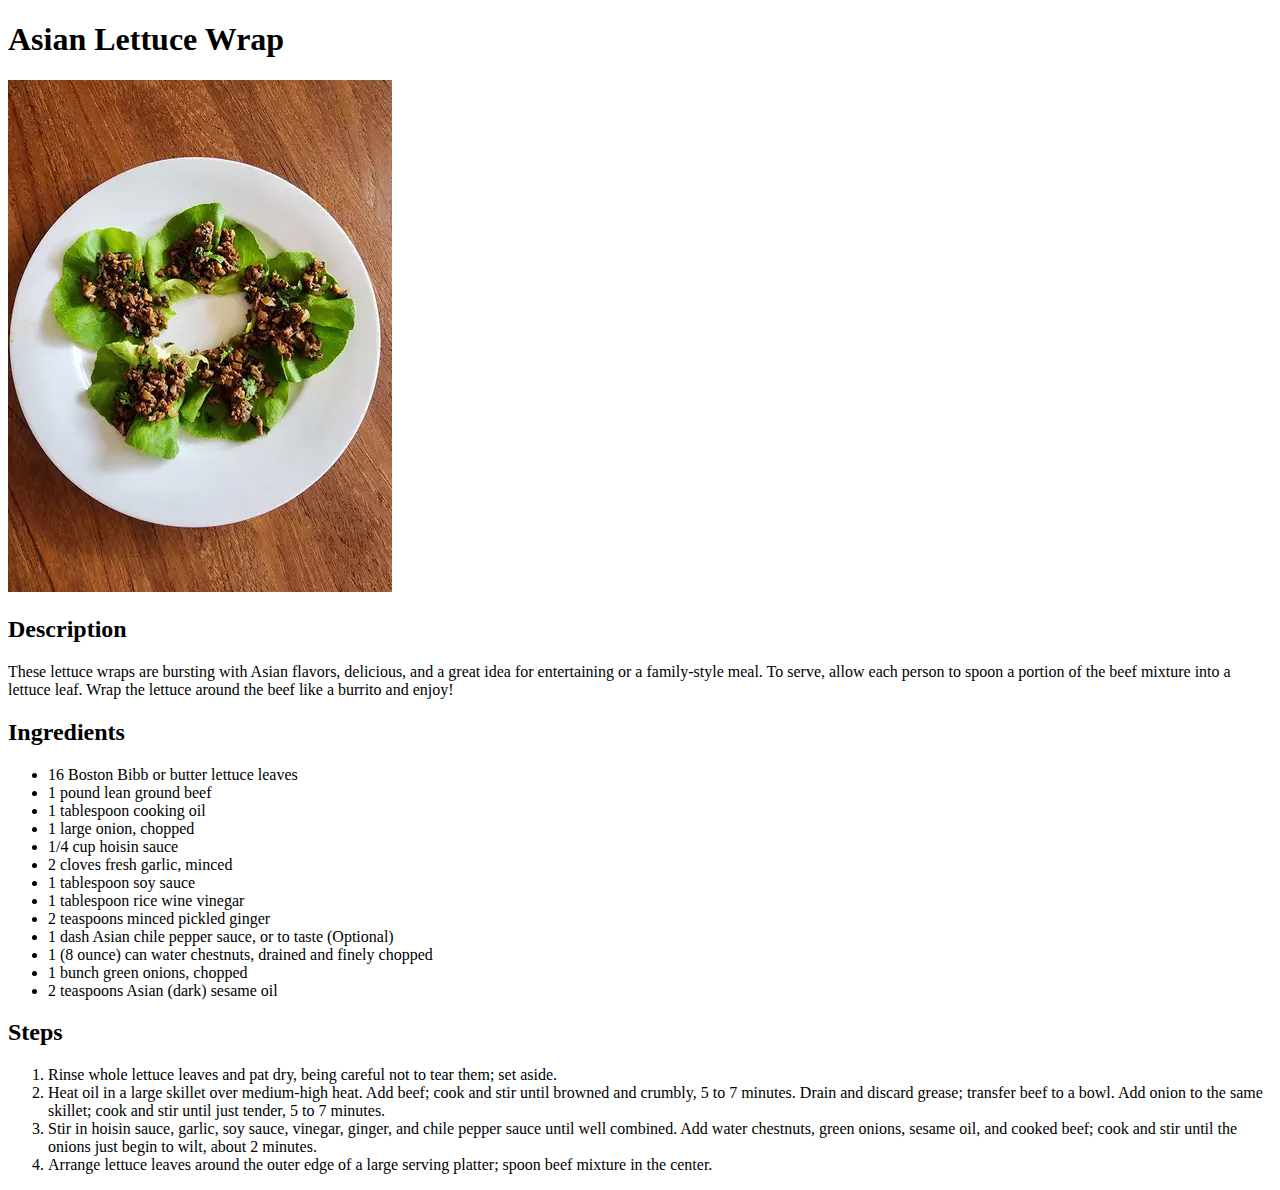
==== recipes/asian_salad_wrap.html @ c12742db "Add asian salad wrap recipe" ====
<!DOCTYPE html>

<html lang="en">

  <head>
    <meta charset="utf-8">
    <title>Asian Lettuce Wrap</title>
  </head>

  <body>
    <h1>Asian Lettuce Wrap</h1>
    <img src="lettuce_wrap.png">

    <h2>Description</h2>
    <p>These lettuce wraps are bursting with Asian flavors, delicious, and a great idea for entertaining or a family-style meal. 
        To serve, allow each person to spoon a portion of the beef mixture into a lettuce leaf. 
        Wrap the lettuce around the beef like a burrito and enjoy!</p>
    
    <h2>Ingredients</h2>
    <ul>
      <li>16 Boston Bibb or butter lettuce leaves</li>
      <li>1 pound lean ground beef</li>
      <li>1 tablespoon cooking oil</li>
      <li>1 large onion, chopped</li>
      <li>1/4 cup hoisin sauce</li>
      <li>2 cloves fresh garlic, minced</li>
      <li>1 tablespoon soy sauce</li>
      <li>1 tablespoon rice wine vinegar</li>
      <li>2 teaspoons minced pickled ginger</li>
      <li>1 dash Asian chile pepper sauce, or to taste (Optional)</li>
      <li>1 (8 ounce) can water chestnuts, drained and finely chopped</li>
      <li>1 bunch green onions, chopped</li>
      <li>2 teaspoons Asian (dark) sesame oil</li>
    </ul>
    

    <h2>Steps</h2>
      <ol>
        <li>Rinse whole lettuce leaves and pat dry, being careful not to tear them; set aside.</li>
        <li>Heat oil in a large skillet over medium-high heat. Add beef; cook and stir until browned and crumbly, 5 to 7 minutes. Drain and discard grease; transfer beef to a bowl. Add onion to the same skillet; cook and stir until just tender, 5 to 7 minutes.</li>
        <li>Stir in hoisin sauce, garlic, soy sauce, vinegar, ginger, and chile pepper sauce until well combined. Add water chestnuts, green onions, sesame oil, and cooked beef; cook and stir until the onions just begin to wilt, about 2 minutes.</li>
        <li>Arrange lettuce leaves around the outer edge of a large serving platter; spoon beef mixture in the center.</li>   
    </ol>
      
  </body>
</html>
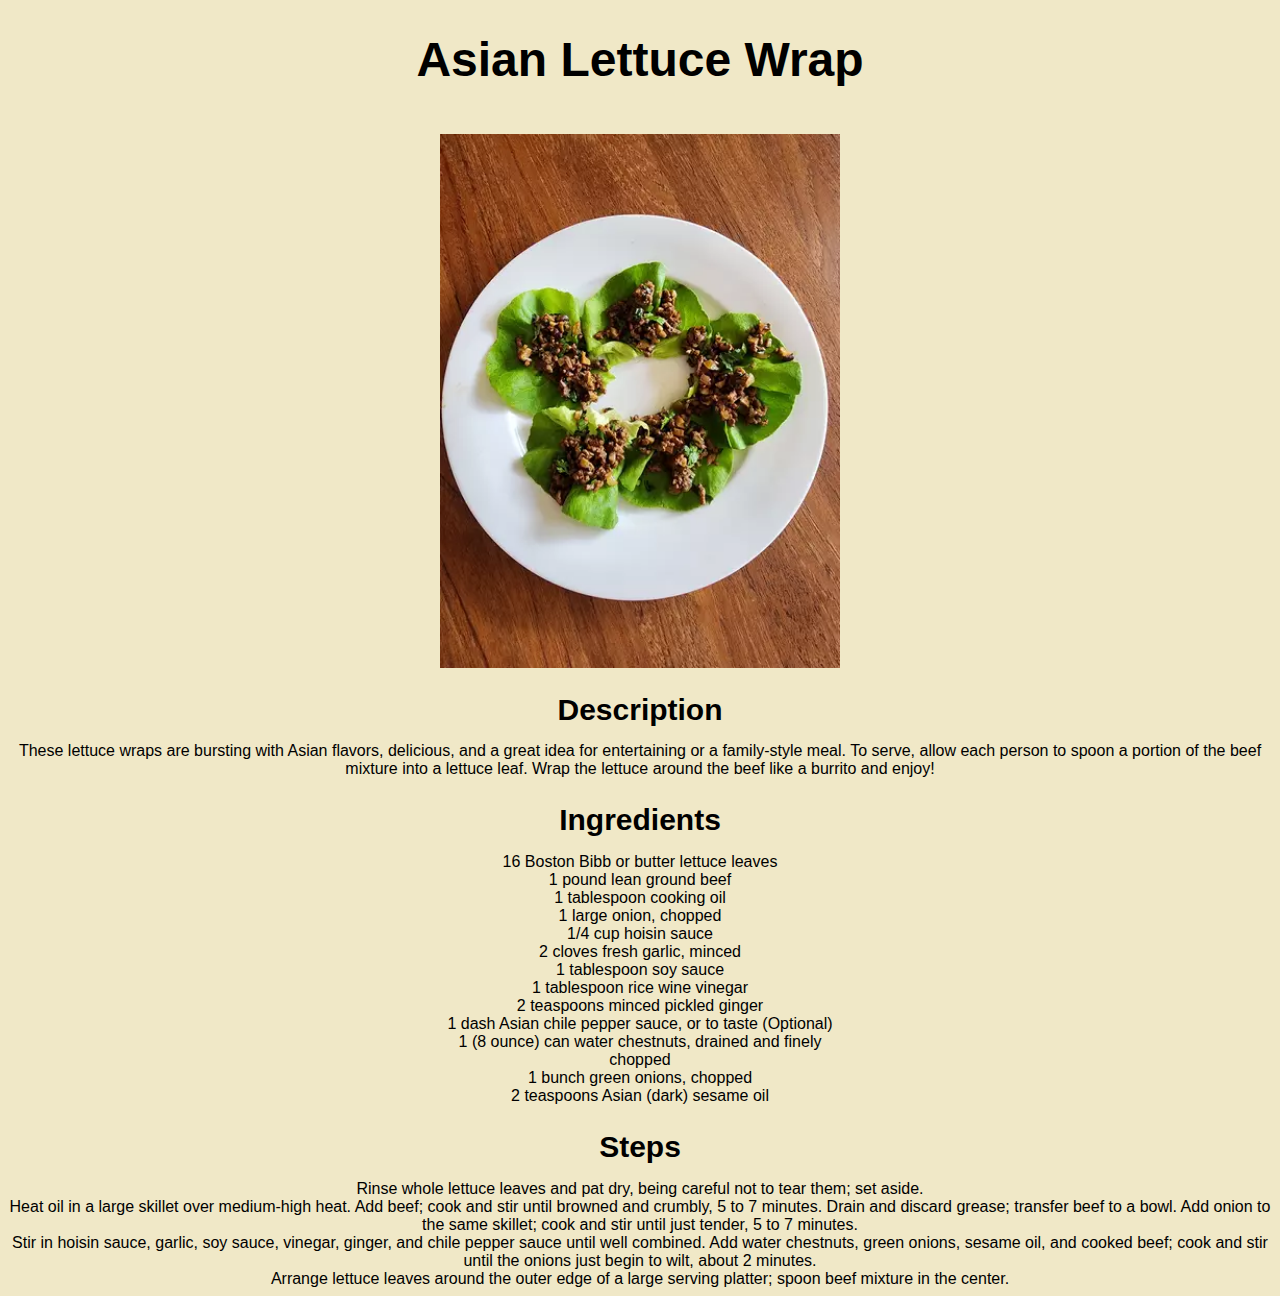
==== commit 4bcab3a9: "Add basic CSS to all pages of the website" ====
--- a/recipes/asian_salad_wrap.html
+++ b/recipes/asian_salad_wrap.html
@@ -4,20 +4,21 @@
 
   <head>
     <meta charset="utf-8">
+    <link rel="stylesheet" href="../style.css">
     <title>Asian Lettuce Wrap</title>
   </head>
 
-  <body>
-    <h1>Asian Lettuce Wrap</h1>
-    <img src="lettuce_wrap.png">
+  <body class="background">
+    <h1 class="title">Asian Lettuce Wrap</h1>
+    <img src="lettuce_wrap.png" alt="Asian Lettuce Wrap" class="center">
 
-    <h2>Description</h2>
-    <p>These lettuce wraps are bursting with Asian flavors, delicious, and a great idea for entertaining or a family-style meal. 
+    <h2 class="title title-small">Description</h2>
+    <p class="center-text">These lettuce wraps are bursting with Asian flavors, delicious, and a great idea for entertaining or a family-style meal. 
         To serve, allow each person to spoon a portion of the beef mixture into a lettuce leaf. 
         Wrap the lettuce around the beef like a burrito and enjoy!</p>
     
-    <h2>Ingredients</h2>
-    <ul>
+    <h2 class="title title-small">Ingredients</h2>
+    <ul class="center">
       <li>16 Boston Bibb or butter lettuce leaves</li>
       <li>1 pound lean ground beef</li>
       <li>1 tablespoon cooking oil</li>
@@ -34,8 +35,8 @@
     </ul>
     
 
-    <h2>Steps</h2>
-      <ol>
+    <h2 class="title title-small">Steps</h2>
+      <ol class="center-text">
         <li>Rinse whole lettuce leaves and pat dry, being careful not to tear them; set aside.</li>
         <li>Heat oil in a large skillet over medium-high heat. Add beef; cook and stir until browned and crumbly, 5 to 7 minutes. Drain and discard grease; transfer beef to a bowl. Add onion to the same skillet; cook and stir until just tender, 5 to 7 minutes.</li>
         <li>Stir in hoisin sauce, garlic, soy sauce, vinegar, ginger, and chile pepper sauce until well combined. Add water chestnuts, green onions, sesame oil, and cooked beef; cook and stir until the onions just begin to wilt, about 2 minutes.</li>
--- a/style.css
+++ b/style.css
@@ -0,0 +1,45 @@
+*{
+  color: black;
+  font-family: sans-serif
+}
+
+.title{
+  text-align: center;
+  font-family: "Comic Sans MS", sans-serif;
+  font-size: 48px;
+  height:70px;
+}
+
+.title-small{
+  font-size:30px;
+  height: 25px;
+}
+
+.background{
+  background-color: #f0e8c7;
+}
+
+.center{
+  text-align:center;
+}
+
+a{
+  text-decoration: none;
+}
+
+.center {
+  display: block;
+  margin-left: auto;
+  margin-right: auto;
+  width: 400px;
+  }
+
+.center-text{
+ text-align: center;
+}
+
+ul, ol{
+ list-style: none;
+ margin: 0;
+ padding: 0;
+}